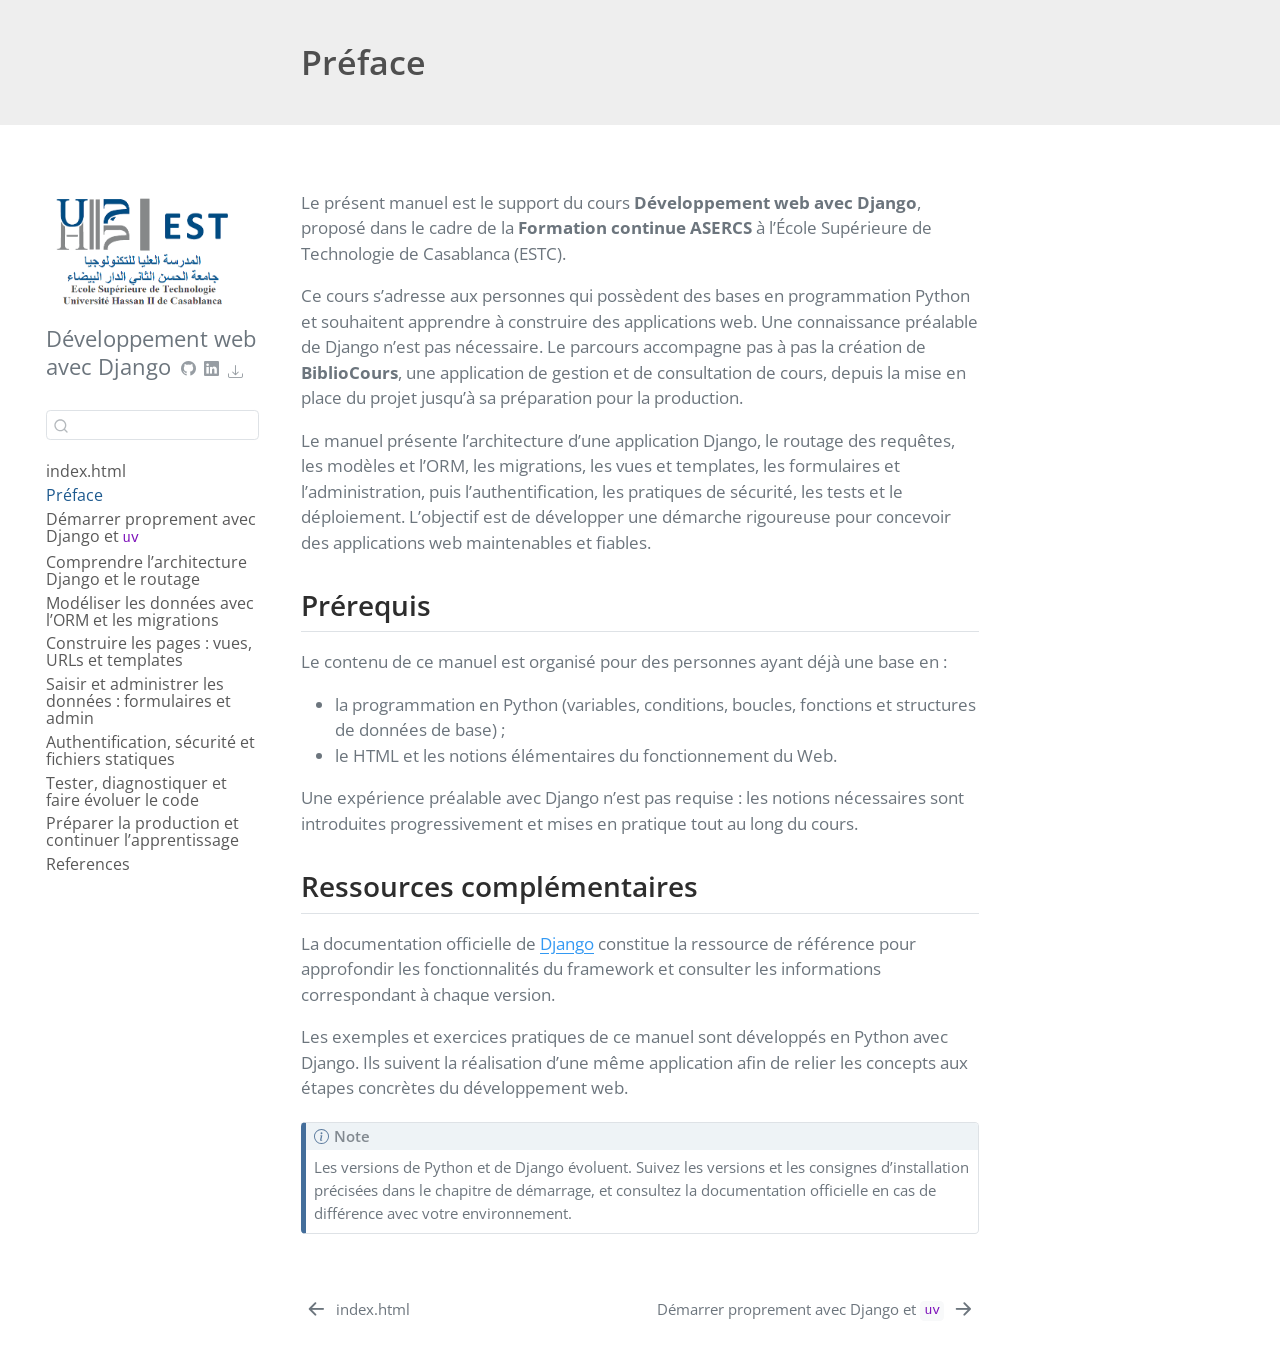
==== docs/preface.html @ f5d5e187 "adding pdf, epub, github/linkeden account" ====
<!DOCTYPE html>
<html xmlns="http://www.w3.org/1999/xhtml" lang="fr" xml:lang="fr"><head>

<meta charset="utf-8">
<meta name="generator" content="quarto-1.10.18">

<meta name="viewport" content="width=device-width, initial-scale=1.0, user-scalable=yes">


<title>Préface – Développement web avec Django</title>
<style>
/* Default styles provided by pandoc.
** See https://pandoc.org/MANUAL.html#variables-for-html for config info.
*/
span.smallcaps{font-variant: small-caps;}
div.columns{display: flex; gap: 1.5em;}
div.column{flex: auto;}
@media screen {
div.columns{gap: min(4vw, 1.5em);}
div.column{overflow-x: auto;}
}
div.hanging-indent{margin-left: 1.5em; text-indent: -1.5em;}
ul.task-list{list-style: none;}
ul.task-list li input[type="checkbox"] {
  width: 0.8em;
  margin: 0 0.8em 0.2em -1em; /* quarto-specific, see https://github.com/quarto-dev/quarto-cli/issues/4556 */ 
  vertical-align: middle;
}
</style>


<script src="site_libs/quarto-nav/quarto-nav.js"></script>
<script src="site_libs/quarto-nav/headroom.min.js"></script>
<script src="site_libs/clipboard/clipboard.min.js"></script>
<script src="site_libs/quarto-search/autocomplete.umd.js"></script>
<script src="site_libs/quarto-search/fuse.min.js"></script>
<script src="site_libs/quarto-search/quarto-search.js"></script>
<meta name="quarto:offset" content="./">
<link href="./chapitres/01-demarrer.html" rel="next">
<link href="./index.html" rel="prev">
<script src="site_libs/quarto-html/quarto.js" type="module"></script>
<script src="site_libs/quarto-html/tabsets/tabsets.js" type="module"></script>
<script src="site_libs/quarto-html/popper.min.js"></script>
<script src="site_libs/quarto-html/tippy.umd.min.js"></script>
<script src="site_libs/quarto-html/anchor.min.js"></script>
<link href="site_libs/quarto-html/tippy.css" rel="stylesheet">
<link href="site_libs/quarto-html/quarto-syntax-highlighting-64a204ab8560d761af7679ceaba22944.css" rel="stylesheet" id="quarto-text-highlighting-styles">
<script src="site_libs/bootstrap/bootstrap.min.js"></script>
<link href="site_libs/bootstrap/bootstrap-icons.css" rel="stylesheet">
<link href="site_libs/bootstrap/bootstrap-0d9d9a46e068c065468cb3eda7b4f719.min.css" rel="stylesheet" append-hash="true" id="quarto-bootstrap" data-mode="light">
<script id="quarto-search-options" type="application/json">{
  "location": "sidebar",
  "copy-button": false,
  "collapse-after": 3,
  "panel-placement": "start",
  "type": "textbox",
  "limit": 50,
  "keyboard-shortcut": [
    "f",
    "/",
    "s"
  ],
  "show-item-context": false,
  "language": {
    "search-no-results-text": "Pas de résultats",
    "search-matching-documents-text": "documents trouvés",
    "search-copy-link-title": "Copier le lien vers la recherche",
    "search-hide-matches-text": "Cacher les correspondances additionnelles",
    "search-more-match-text": "correspondance de plus dans ce document",
    "search-more-matches-text": "correspondances de plus dans ce document",
    "search-clear-button-title": "Effacer",
    "search-text-placeholder": "",
    "search-detached-cancel-button-title": "Annuler",
    "search-submit-button-title": "Envoyer",
    "search-label": "Recherche"
  }
}</script>
<style>html{ scroll-behavior: smooth; }</style>


<link rel="stylesheet" href="styles.css">
</head>

<body class="nav-sidebar floating quarto-light">

<div id="quarto-search-results"></div>
  <header id="quarto-header" class="headroom fixed-top quarto-banner">
  <nav class="quarto-secondary-nav">
    <div class="container-fluid d-flex">
      <button type="button" class="quarto-btn-toggle btn" data-bs-toggle="collapse" role="button" data-bs-target=".quarto-sidebar-collapse-item" aria-controls="quarto-sidebar" aria-expanded="false" aria-label="Basculer la barre latérale" onclick="if (window.quartoToggleHeadroom) { window.quartoToggleHeadroom(); }">
        <i class="bi bi-layout-text-sidebar-reverse"></i>
      </button>
        <nav class="quarto-page-breadcrumbs" aria-label="breadcrumb"><ol class="breadcrumb"><li class="breadcrumb-item"><a href="./preface.html"><span class="chapter-title">Préface</span></a></li></ol></nav>
        <a class="flex-grow-1" role="navigation" data-bs-toggle="collapse" data-bs-target=".quarto-sidebar-collapse-item" aria-controls="quarto-sidebar" aria-expanded="false" aria-label="Basculer la barre latérale" onclick="if (window.quartoToggleHeadroom) { window.quartoToggleHeadroom(); }">      
        </a>
      <button type="button" class="btn quarto-search-button" aria-label="Recherche" onclick="window.quartoOpenSearch();">
        <i class="bi bi-search"></i>
      </button>
    </div>
  </nav>
</header>
<!-- content -->
<header id="title-block-header" class="quarto-title-block default page-columns page-full">
  <div class="quarto-title-banner page-columns page-full">
    <div class="quarto-title column-body">
      <h1 class="title"><span class="chapter-title">Préface</span></h1>
                      </div>
  </div>
    
  
  <div class="quarto-title-meta">

      
    
      
    </div>
    
  
  </header><div id="quarto-content" class="quarto-container page-columns page-rows-contents page-layout-article">
<!-- sidebar -->
  <nav id="quarto-sidebar" class="sidebar collapse collapse-horizontal quarto-sidebar-collapse-item sidebar-navigation floating overflow-auto">
    <div class="pt-lg-2 mt-2 text-left sidebar-header sidebar-header-stacked">
      <a href="./index.html" class="sidebar-logo-link">
      <img src="./images/logo_estc.png" alt="" class="sidebar-logo light-content py-0 d-lg-inline d-none">
      <img src="./images/logo_estc.png" alt="" class="sidebar-logo dark-content py-0 d-lg-inline d-none">
      </a>
    <div class="sidebar-title mb-0 py-0">
      <a href="./">Développement web avec Django</a> 
        <div class="sidebar-tools-main tools-wide">
    <a href="https://github.com/iaousse/" title="" class="quarto-navigation-tool px-1" aria-label="GitHub" target="_blank"><i class="bi bi-github"></i></a>
    <a href="https://www.linkedin.com/in/mbarekiaousse" title="" class="quarto-navigation-tool px-1" aria-label="LinkedIn" target="_blank"><i class="bi bi-linkedin"></i></a>
    <div class="dropdown">
      <a href="" title="Download" id="quarto-navigation-tool-dropdown-0" class="quarto-navigation-tool dropdown-toggle px-1" data-bs-toggle="dropdown" aria-expanded="false" role="link" aria-label="Download"><i class="bi bi-download"></i></a>
      <ul class="dropdown-menu" aria-labelledby="quarto-navigation-tool-dropdown-0">
          <li>
            <a class="dropdown-item sidebar-tools-main-item" href="./Développement-web-avec-Django.pdf">
              <i class="bi bi-file-pdf pe-1"></i>
            Download PDF
            </a>
          </li>
          <li>
            <a class="dropdown-item sidebar-tools-main-item" href="./Développement-web-avec-Django.epub">
              <i class="bi bi-journal pe-1"></i>
            Download ePub
            </a>
          </li>
      </ul>
    </div>
</div>
    </div>
      </div>
        <div class="mt-2 flex-shrink-0 align-items-center">
        <div class="sidebar-search">
        <div id="quarto-search" class="" title="Recherche"></div>
        </div>
        </div>
    <div class="sidebar-menu-container"> 
    <ul class="list-unstyled mt-1">
        <li class="sidebar-item">
  <div class="sidebar-item-container"> 
  <a href="./index.html" class="sidebar-item-text sidebar-link"><span class="chapter-title">index.html</span></a>
  </div>
</li>
        <li class="sidebar-item">
  <div class="sidebar-item-container"> 
  <a href="./preface.html" class="sidebar-item-text sidebar-link active"><span class="chapter-title">Préface</span></a>
  </div>
</li>
        <li class="sidebar-item">
  <div class="sidebar-item-container"> 
  <a href="./chapitres/01-demarrer.html" class="sidebar-item-text sidebar-link"><span class="chapter-title">Démarrer proprement avec Django et <code>uv</code></span></a>
  </div>
</li>
        <li class="sidebar-item">
  <div class="sidebar-item-container"> 
  <a href="./chapitres/02-archetecture-routage.html" class="sidebar-item-text sidebar-link"><span class="chapter-title">Comprendre l’architecture Django et le routage</span></a>
  </div>
</li>
        <li class="sidebar-item">
  <div class="sidebar-item-container"> 
  <a href="./chapitres/03-modeles-orm-migrations.html" class="sidebar-item-text sidebar-link"><span class="chapter-title">Modéliser les données avec l’ORM et les migrations</span></a>
  </div>
</li>
        <li class="sidebar-item">
  <div class="sidebar-item-container"> 
  <a href="./chapitres/04-vues-urls-templates.html" class="sidebar-item-text sidebar-link"><span class="chapter-title">Construire les pages : vues, URLs et templates</span></a>
  </div>
</li>
        <li class="sidebar-item">
  <div class="sidebar-item-container"> 
  <a href="./chapitres/05-formulaires-admin.html" class="sidebar-item-text sidebar-link"><span class="chapter-title">Saisir et administrer les données : formulaires et admin</span></a>
  </div>
</li>
        <li class="sidebar-item">
  <div class="sidebar-item-container"> 
  <a href="./chapitres/06-authentification-securites-fichiers.html" class="sidebar-item-text sidebar-link"><span class="chapter-title">Authentification, sécurité et fichiers statiques</span></a>
  </div>
</li>
        <li class="sidebar-item">
  <div class="sidebar-item-container"> 
  <a href="./chapitres/07-tests-debug-qualite.html" class="sidebar-item-text sidebar-link"><span class="chapter-title">Tester, diagnostiquer et faire évoluer le code</span></a>
  </div>
</li>
        <li class="sidebar-item">
  <div class="sidebar-item-container"> 
  <a href="./chapitres/08-production.html" class="sidebar-item-text sidebar-link"><span class="chapter-title">Préparer la production et continuer l’apprentissage</span></a>
  </div>
</li>
        <li class="sidebar-item">
  <div class="sidebar-item-container"> 
  <a href="./references.html" class="sidebar-item-text sidebar-link">
 <span class="menu-text">References</span></a>
  </div>
</li>
    </ul>
    </div>
</nav>
<div id="quarto-sidebar-glass" class="quarto-sidebar-collapse-item" data-bs-toggle="collapse" data-bs-target=".quarto-sidebar-collapse-item"></div>
<!-- margin-sidebar -->
    <div id="quarto-margin-sidebar" class="sidebar margin-sidebar zindex-bottom">
        
    </div>
<!-- main -->
<main class="content quarto-banner-title-block" id="quarto-document-content">





<p>Le présent manuel est le support du cours <strong>Développement web avec Django</strong>, proposé dans le cadre de la <strong>Formation continue ASERCS</strong> à l’École Supérieure de Technologie de Casablanca (ESTC).</p>
<p>Ce cours s’adresse aux personnes qui possèdent des bases en programmation Python et souhaitent apprendre à construire des applications web. Une connaissance préalable de Django n’est pas nécessaire. Le parcours accompagne pas à pas la création de <strong>BiblioCours</strong>, une application de gestion et de consultation de cours, depuis la mise en place du projet jusqu’à sa préparation pour la production.</p>
<p>Le manuel présente l’architecture d’une application Django, le routage des requêtes, les modèles et l’ORM, les migrations, les vues et templates, les formulaires et l’administration, puis l’authentification, les pratiques de sécurité, les tests et le déploiement. L’objectif est de développer une démarche rigoureuse pour concevoir des applications web maintenables et fiables.</p>
<h2 class="anchored">Prérequis</h2>
<p>Le contenu de ce manuel est organisé pour des personnes ayant déjà une base en :</p>
<ul>
<li>la programmation en Python (variables, conditions, boucles, fonctions et structures de données de base) ;</li>
<li>le HTML et les notions élémentaires du fonctionnement du Web.</li>
</ul>
<p>Une expérience préalable avec Django n’est pas requise : les notions nécessaires sont introduites progressivement et mises en pratique tout au long du cours.</p>
<h2 class="anchored">Ressources complémentaires</h2>
<p>La documentation officielle de <a href="https://docs.djangoproject.com/">Django</a> constitue la ressource de référence pour approfondir les fonctionnalités du framework et consulter les informations correspondant à chaque version.</p>
<p>Les exemples et exercices pratiques de ce manuel sont développés en Python avec Django. Ils suivent la réalisation d’une même application afin de relier les concepts aux étapes concrètes du développement web.</p>
<div class="callout callout-style-default callout-note callout-titled">
<div class="callout-header d-flex align-content-center">
<div class="callout-icon-container">
<i class="callout-icon"></i>
</div>
<div class="callout-title-container flex-fill">
Note
</div>
</div>
<div class="callout-body-container callout-body">
<p>Les versions de Python et de Django évoluent. Suivez les versions et les consignes d’installation précisées dans le chapitre de démarrage, et consultez la documentation officielle en cas de différence avec votre environnement.</p>
</div>
</div>



</main> <!-- /main -->
<script id="quarto-html-after-body" type="application/javascript">
  window.document.addEventListener("DOMContentLoaded", function (event) {
    const icon = "";
    const anchorJS = new window.AnchorJS();
    anchorJS.options = {
      placement: 'right',
      icon: icon
    };
    anchorJS.add('.anchored');
    const isCodeAnnotation = (el) => {
      for (const clz of el.classList) {
        if (clz.startsWith('code-annotation-')) {                     
          return true;
        }
      }
      return false;
    }
    const onCopySuccess = function(e) {
      // button target
      const button = e.trigger;
      // don't keep focus
      button.blur();
      // flash "checked"
      button.classList.add('code-copy-button-checked');
      var currentTitle = button.getAttribute("title");
      button.setAttribute("title", "Copié");
      let tooltip;
      if (window.bootstrap) {
        button.setAttribute("data-bs-toggle", "tooltip");
        button.setAttribute("data-bs-placement", "left");
        button.setAttribute("data-bs-title", "Copié");
        tooltip = new bootstrap.Tooltip(button, 
          { trigger: "manual", 
            customClass: "code-copy-button-tooltip",
            offset: [0, -8]});
        tooltip.show();    
      }
      setTimeout(function() {
        if (tooltip) {
          tooltip.hide();
          button.removeAttribute("data-bs-title");
          button.removeAttribute("data-bs-toggle");
          button.removeAttribute("data-bs-placement");
        }
        button.setAttribute("title", currentTitle);
        button.classList.remove('code-copy-button-checked');
      }, 1000);
      // clear code selection
      e.clearSelection();
    }
    const getTextToCopy = function(trigger) {
      const outerScaffold = trigger.parentElement.cloneNode(true);
      const codeEl = outerScaffold.querySelector('code');
      for (const childEl of codeEl.children) {
        if (isCodeAnnotation(childEl)) {
          childEl.remove();
        }
      }
      return codeEl.innerText;
    }
    const clipboard = new window.ClipboardJS('.code-copy-button:not([data-in-quarto-modal])', {
      text: getTextToCopy
    });
    clipboard.on('success', onCopySuccess);
    if (window.document.getElementById('quarto-embedded-source-code-modal')) {
      const clipboardModal = new window.ClipboardJS('.code-copy-button[data-in-quarto-modal]', {
        text: getTextToCopy,
        container: window.document.getElementById('quarto-embedded-source-code-modal')
      });
      clipboardModal.on('success', onCopySuccess);
    }
      var localhostRegex = new RegExp(/^(?:http|https):\/\/localhost\:?[0-9]*\//);
      var mailtoRegex = new RegExp(/^mailto:/);
        var filterRegex = new RegExp('/' + window.location.host + '/');
      var isInternal = (href) => {
          return filterRegex.test(href) || localhostRegex.test(href) || mailtoRegex.test(href);
      }
      // Inspect non-navigation links and adorn them if external
     var links = window.document.querySelectorAll('a[href]:not(.nav-link):not(.navbar-brand):not(.toc-action):not(.sidebar-link):not(.sidebar-item-toggle):not(.pagination-link):not(.no-external):not([aria-hidden]):not(.dropdown-item):not(.quarto-navigation-tool):not(.about-link)');
      for (var i=0; i<links.length; i++) {
        const link = links[i];
        if (!isInternal(link.href)) {
          // undo the damage that might have been done by quarto-nav.js in the case of
          // links that we want to consider external
          if (link.dataset.originalHref !== undefined) {
            link.href = link.dataset.originalHref;
          }
        }
      }
    function tippyHover(el, contentFn, onTriggerFn, onUntriggerFn) {
      const config = {
        allowHTML: true,
        maxWidth: 500,
        delay: 100,
        arrow: false,
        appendTo: function(el) {
            return el.parentElement;
        },
        interactive: true,
        interactiveBorder: 10,
        theme: 'quarto',
        placement: 'bottom-start',
      };
      if (contentFn) {
        config.content = contentFn;
      }
      if (onTriggerFn) {
        config.onTrigger = onTriggerFn;
      }
      if (onUntriggerFn) {
        config.onUntrigger = onUntriggerFn;
      }
      window.tippy(el, config); 
    }
    const noterefs = window.document.querySelectorAll('a[role="doc-noteref"]');
    for (var i=0; i<noterefs.length; i++) {
      const ref = noterefs[i];
      tippyHover(ref, function() {
        // use id or data attribute instead here
        let href = ref.getAttribute('data-footnote-href') || ref.getAttribute('href');
        try { href = new URL(href).hash; } catch {}
        const id = href.replace(/^#\/?/, "");
        const note = window.document.getElementById(id);
        if (note) {
          return note.innerHTML;
        } else {
          return "";
        }
      });
    }
    const xrefs = window.document.querySelectorAll('a.quarto-xref');
    const processXRef = (id, note) => {
      // Strip column container classes
      const stripColumnClz = (el) => {
        el.classList.remove("page-full", "page-columns");
        if (el.children) {
          for (const child of el.children) {
            stripColumnClz(child);
          }
        }
      }
      stripColumnClz(note)
      if (id === null || id.startsWith('sec-')) {
        // Special case sections, only their first couple elements
        const container = document.createElement("div");
        if (note.children && note.children.length > 2) {
          container.appendChild(note.children[0].cloneNode(true));
          for (let i = 1; i < note.children.length; i++) {
            const child = note.children[i];
            if (child.tagName === "P" && child.innerText === "") {
              continue;
            } else {
              container.appendChild(child.cloneNode(true));
              break;
            }
          }
          if (window.Quarto?.typesetMath) {
            window.Quarto.typesetMath(container);
          }
          return container.innerHTML
        } else {
          if (window.Quarto?.typesetMath) {
            window.Quarto.typesetMath(note);
          }
          return note.innerHTML;
        }
      } else {
        // Remove any anchor links if they are present
        const anchorLink = note.querySelector('a.anchorjs-link');
        if (anchorLink) {
          anchorLink.remove();
        }
        if (window.Quarto?.typesetMath) {
          window.Quarto.typesetMath(note);
        }
        if (note.classList.contains("callout")) {
          return note.outerHTML;
        } else {
          return note.innerHTML;
        }
      }
    }
    for (var i=0; i<xrefs.length; i++) {
      const xref = xrefs[i];
      tippyHover(xref, undefined, function(instance) {
        instance.disable();
        let url = xref.getAttribute('href');
        let hash = undefined; 
        if (url.startsWith('#')) {
          hash = url;
        } else {
          try { hash = new URL(url).hash; } catch {}
        }
        if (hash) {
          const id = hash.replace(/^#\/?/, "");
          const note = window.document.getElementById(id);
          if (note !== null) {
            try {
              const html = processXRef(id, note.cloneNode(true));
              instance.setContent(html);
            } finally {
              instance.enable();
              instance.show();
            }
          } else {
            // See if we can fetch this
            fetch(url.split('#')[0])
            .then(res => res.text())
            .then(html => {
              const parser = new DOMParser();
              const htmlDoc = parser.parseFromString(html, "text/html");
              const note = htmlDoc.getElementById(id);
              if (note !== null) {
                const html = processXRef(id, note);
                instance.setContent(html);
              } 
            }).finally(() => {
              instance.enable();
              instance.show();
            });
          }
        } else {
          // See if we can fetch a full url (with no hash to target)
          // This is a special case and we should probably do some content thinning / targeting
          fetch(url)
          .then(res => res.text())
          .then(html => {
            const parser = new DOMParser();
            const htmlDoc = parser.parseFromString(html, "text/html");
            const note = htmlDoc.querySelector('main.content');
            if (note !== null) {
              // This should only happen for chapter cross references
              // (since there is no id in the URL)
              // remove the first header
              if (note.children.length > 0 && note.children[0].tagName === "HEADER") {
                note.children[0].remove();
              }
              const html = processXRef(null, note);
              instance.setContent(html);
            } 
          }).finally(() => {
            instance.enable();
            instance.show();
          });
        }
      }, function(instance) {
      });
    }
        let selectedAnnoteEl;
        const selectorForAnnotation = ( cell, annotation) => {
          let cellAttr = 'data-code-cell="' + cell + '"';
          let lineAttr = 'data-code-annotation="' +  annotation + '"';
          const selector = 'span[' + cellAttr + '][' + lineAttr + ']';
          return selector;
        }
        const selectCodeLines = (annoteEl) => {
          const doc = window.document;
          const targetCell = annoteEl.getAttribute("data-target-cell");
          const targetAnnotation = annoteEl.getAttribute("data-target-annotation");
          const annoteSpan = window.document.querySelector(selectorForAnnotation(targetCell, targetAnnotation));
          const lines = annoteSpan.getAttribute("data-code-lines").split(",");
          const lineIds = lines.map((line) => {
            return targetCell + "-" + line;
          })
          let top = null;
          let height = null;
          let parent = null;
          if (lineIds.length > 0) {
              //compute the position of the single el (top and bottom and make a div)
              const el = window.document.getElementById(lineIds[0]);
              top = el.offsetTop;
              height = el.offsetHeight;
              parent = el.parentElement.parentElement;
            if (lineIds.length > 1) {
              const lastEl = window.document.getElementById(lineIds[lineIds.length - 1]);
              const bottom = lastEl.offsetTop + lastEl.offsetHeight;
              height = bottom - top;
            }
            if (top !== null && height !== null && parent !== null) {
              // cook up a div (if necessary) and position it 
              let div = window.document.getElementById("code-annotation-line-highlight");
              if (div === null) {
                div = window.document.createElement("div");
                div.setAttribute("id", "code-annotation-line-highlight");
                div.style.position = 'absolute';
                parent.appendChild(div);
              }
              div.style.top = top - 2 + "px";
              div.style.height = height + 4 + "px";
              div.style.left = 0;
              let gutterDiv = window.document.getElementById("code-annotation-line-highlight-gutter");
              if (gutterDiv === null) {
                gutterDiv = window.document.createElement("div");
                gutterDiv.setAttribute("id", "code-annotation-line-highlight-gutter");
                gutterDiv.style.position = 'absolute';
                const codeCell = window.document.getElementById(targetCell);
                const gutter = codeCell.querySelector('.code-annotation-gutter');
                gutter.appendChild(gutterDiv);
              }
              gutterDiv.style.top = top - 2 + "px";
              gutterDiv.style.height = height + 4 + "px";
            }
            selectedAnnoteEl = annoteEl;
          }
        };
        const unselectCodeLines = () => {
          const elementsIds = ["code-annotation-line-highlight", "code-annotation-line-highlight-gutter"];
          elementsIds.forEach((elId) => {
            const div = window.document.getElementById(elId);
            if (div) {
              div.remove();
            }
          });
          selectedAnnoteEl = undefined;
        };
          // Handle positioning of the toggle
      window.addEventListener(
        "resize",
        throttle(() => {
          elRect = undefined;
          if (selectedAnnoteEl) {
            selectCodeLines(selectedAnnoteEl);
          }
        }, 10)
      );
      function throttle(fn, ms) {
      let throttle = false;
      let timer;
        return (...args) => {
          if(!throttle) { // first call gets through
              fn.apply(this, args);
              throttle = true;
          } else { // all the others get throttled
              if(timer) clearTimeout(timer); // cancel #2
              timer = setTimeout(() => {
                fn.apply(this, args);
                timer = throttle = false;
              }, ms);
          }
        };
      }
        // Attach click handler to the DT
        const annoteDls = window.document.querySelectorAll('dt[data-target-cell]');
        for (const annoteDlNode of annoteDls) {
          annoteDlNode.addEventListener('click', (event) => {
            const clickedEl = event.target;
            if (clickedEl !== selectedAnnoteEl) {
              unselectCodeLines();
              const activeEl = window.document.querySelector('dt[data-target-cell].code-annotation-active');
              if (activeEl) {
                activeEl.classList.remove('code-annotation-active');
              }
              selectCodeLines(clickedEl);
              clickedEl.classList.add('code-annotation-active');
            } else {
              // Unselect the line
              unselectCodeLines();
              clickedEl.classList.remove('code-annotation-active');
            }
          });
        }
    const findCites = (el) => {
      const parentEl = el.parentElement;
      if (parentEl) {
        const cites = parentEl.dataset.cites;
        if (cites) {
          return {
            el,
            cites: cites.split(' ')
          };
        } else {
          return findCites(el.parentElement)
        }
      } else {
        return undefined;
      }
    };
    var bibliorefs = window.document.querySelectorAll('a[role="doc-biblioref"]');
    for (var i=0; i<bibliorefs.length; i++) {
      const ref = bibliorefs[i];
      const citeInfo = findCites(ref);
      if (citeInfo) {
        tippyHover(citeInfo.el, function() {
          var popup = window.document.createElement('div');
          citeInfo.cites.forEach(function(cite) {
            var citeDiv = window.document.createElement('div');
            citeDiv.classList.add('hanging-indent');
            citeDiv.classList.add('csl-entry');
            var biblioDiv = window.document.getElementById('ref-' + cite);
            if (biblioDiv) {
              citeDiv.innerHTML = biblioDiv.innerHTML;
            }
            popup.appendChild(citeDiv);
          });
          return popup.innerHTML;
        });
      }
    }
  });
  </script>
<nav class="page-navigation">
  <div class="nav-page nav-page-previous">
      <a href="./index.html" class="pagination-link" aria-label="index.html">
        <i class="bi bi-arrow-left-short"></i> <span class="nav-page-text"><span class="chapter-title">index.html</span></span>
      </a>          
  </div>
  <div class="nav-page nav-page-next">
      <a href="./chapitres/01-demarrer.html" class="pagination-link" aria-label="Démarrer proprement avec Django et `uv`">
        <span class="nav-page-text"><span class="chapter-title">Démarrer proprement avec Django et <code>uv</code></span></span> <i class="bi bi-arrow-right-short"></i>
      </a>
  </div>
</nav>
</div> <!-- /content -->




<script src="site_libs/quarto-html/zenscroll-min.js"></script>
</body></html>
---- docs/site_libs/quarto-html/tippy.css ----
.tippy-box[data-animation=fade][data-state=hidden]{opacity:0}[data-tippy-root]{max-width:calc(100vw - 10px)}.tippy-box{position:relative;background-color:#333;color:#fff;border-radius:4px;font-size:14px;line-height:1.4;white-space:normal;outline:0;transition-property:transform,visibility,opacity}.tippy-box[data-placement^=top]>.tippy-arrow{bottom:0}.tippy-box[data-placement^=top]>.tippy-arrow:before{bottom:-7px;left:0;border-width:8px 8px 0;border-top-color:initial;transform-origin:center top}.tippy-box[data-placement^=bottom]>.tippy-arrow{top:0}.tippy-box[data-placement^=bottom]>.tippy-arrow:before{top:-7px;left:0;border-width:0 8px 8px;border-bottom-color:initial;transform-origin:center bottom}.tippy-box[data-placement^=left]>.tippy-arrow{right:0}.tippy-box[data-placement^=left]>.tippy-arrow:before{border-width:8px 0 8px 8px;border-left-color:initial;right:-7px;transform-origin:center left}.tippy-box[data-placement^=right]>.tippy-arrow{left:0}.tippy-box[data-placement^=right]>.tippy-arrow:before{left:-7px;border-width:8px 8px 8px 0;border-right-color:initial;transform-origin:center right}.tippy-box[data-inertia][data-state=visible]{transition-timing-function:cubic-bezier(.54,1.5,.38,1.11)}.tippy-arrow{width:16px;height:16px;color:#333}.tippy-arrow:before{content:"";position:absolute;border-color:transparent;border-style:solid}.tippy-content{position:relative;padding:5px 9px;z-index:1}
---- docs/site_libs/quarto-html/quarto-syntax-highlighting-64a204ab8560d761af7679ceaba22944.css ----
/* quarto syntax highlight colors */
:root {
  --quarto-hl-ot-color: #003B4F;
  --quarto-hl-at-color: #657422;
  --quarto-hl-ss-color: #20794D;
  --quarto-hl-an-color: #5E5E5E;
  --quarto-hl-fu-color: #4758AB;
  --quarto-hl-st-color: #20794D;
  --quarto-hl-cf-color: #003B4F;
  --quarto-hl-op-color: #5E5E5E;
  --quarto-hl-er-color: #AD0000;
  --quarto-hl-bn-color: #AD0000;
  --quarto-hl-al-color: #AD0000;
  --quarto-hl-va-color: #111111;
  --quarto-hl-bu-color: inherit;
  --quarto-hl-ex-color: inherit;
  --quarto-hl-pp-color: #AD0000;
  --quarto-hl-in-color: #5E5E5E;
  --quarto-hl-vs-color: #20794D;
  --quarto-hl-wa-color: #5E5E5E;
  --quarto-hl-do-color: #5E5E5E;
  --quarto-hl-im-color: #00769E;
  --quarto-hl-ch-color: #20794D;
  --quarto-hl-dt-color: #AD0000;
  --quarto-hl-fl-color: #AD0000;
  --quarto-hl-co-color: #5E5E5E;
  --quarto-hl-cv-color: #5E5E5E;
  --quarto-hl-cn-color: #8f5902;
  --quarto-hl-sc-color: #5E5E5E;
  --quarto-hl-dv-color: #AD0000;
  --quarto-hl-kw-color: #003B4F;
}

/* other quarto variables */
:root {
  --quarto-font-monospace: SFMono-Regular, Menlo, Monaco, Consolas, "Liberation Mono", "Courier New", monospace;
}

/* syntax highlight based on Pandoc's rules */
pre > code.sourceCode > span {
  color: #003B4F;
}

code.sourceCode > span {
  color: #003B4F;
}

div.sourceCode,
div.sourceCode pre.sourceCode {
  color: #003B4F;
}

/* Normal */
code span {
  color: #003B4F;
}

/* Alert */
code span.al {
  color: #AD0000;
  font-style: inherit;
}

/* Annotation */
code span.an {
  color: #5E5E5E;
  font-style: inherit;
}

/* Attribute */
code span.at {
  color: #657422;
  font-style: inherit;
}

/* BaseN */
code span.bn {
  color: #AD0000;
  font-style: inherit;
}

/* BuiltIn */
code span.bu {
  font-style: inherit;
}

/* ControlFlow */
code span.cf {
  color: #003B4F;
  font-weight: bold;
  font-style: inherit;
}

/* Char */
code span.ch {
  color: #20794D;
  font-style: inherit;
}

/* Constant */
code span.cn {
  color: #8f5902;
  font-style: inherit;
}

/* Comment */
code span.co {
  color: #5E5E5E;
  font-style: inherit;
}

/* CommentVar */
code span.cv {
  color: #5E5E5E;
  font-style: italic;
}

/* Documentation */
code span.do {
  color: #5E5E5E;
  font-style: italic;
}

/* DataType */
code span.dt {
  color: #AD0000;
  font-style: inherit;
}

/* DecVal */
code span.dv {
  color: #AD0000;
  font-style: inherit;
}

/* Error */
code span.er {
  color: #AD0000;
  font-style: inherit;
}

/* Extension */
code span.ex {
  font-style: inherit;
}

/* Float */
code span.fl {
  color: #AD0000;
  font-style: inherit;
}

/* Function */
code span.fu {
  color: #4758AB;
  font-style: inherit;
}

/* Import */
code span.im {
  color: #00769E;
  font-style: inherit;
}

/* Information */
code span.in {
  color: #5E5E5E;
  font-style: inherit;
}

/* Keyword */
code span.kw {
  color: #003B4F;
  font-weight: bold;
  font-style: inherit;
}

/* Operator */
code span.op {
  color: #5E5E5E;
  font-style: inherit;
}

/* Other */
code span.ot {
  color: #003B4F;
  font-style: inherit;
}

/* Preprocessor */
code span.pp {
  color: #AD0000;
  font-style: inherit;
}

/* SpecialChar */
code span.sc {
  color: #5E5E5E;
  font-style: inherit;
}

/* SpecialString */
code span.ss {
  color: #20794D;
  font-style: inherit;
}

/* String */
code span.st {
  color: #20794D;
  font-style: inherit;
}

/* Variable */
code span.va {
  color: #111111;
  font-style: inherit;
}

/* VerbatimString */
code span.vs {
  color: #20794D;
  font-style: inherit;
}

/* Warning */
code span.wa {
  color: #5E5E5E;
  font-style: italic;
}

.prevent-inlining {
  content: "</";
}

/*# sourceMappingURL=9d8d5bb603a83b8298b89080a598c93b.css.map */
---- docs/styles.css ----
.django-cover {
  align-items: center;
  display: flex;
  flex-direction: column;
  justify-content: center;
  min-height: 72vh;
  page-break-after: always;
  text-align: center;
}

body:has(.django-cover) #title-block-header {
  display: none;
}

.django-cover-logo {
  margin: 0 auto 2rem;
  max-height: 12rem;
  max-width: min(60vw, 24rem);
  object-fit: contain;
}

.django-cover h2,
.django-cover-qr-page h1 {
  border: 0;
  color: #17324d;
  font-size: clamp(2rem, 5vw, 3.25rem);
  margin: 0 0 0.5rem;
}

.django-cover-type {
  color: #164e82;
  display: none;
  font-size: 1.4rem;
  font-weight: 700;
  margin: 0 0 0.75rem;
}

.django-cover-subtitle {
  font-size: 1.5rem;
  margin-bottom: 0.75rem;
}

.django-cover-author {
  font-size: 1.35rem;
  margin-bottom: 0.75rem;
}

.django-cover-institution,
.django-cover-year {
  color: #425466;
  font-size: 1.05rem;
}

.django-cover-year {
  margin-top: 0.75rem;
}

.django-cover-qr-page {
  align-items: center;
  display: flex;
  flex-direction: column;
  justify-content: center;
  min-height: 90vh;
  page-break-before: always;
  text-align: center;
}

.django-cover-qr-page img {
  height: auto;
  max-width: min(75vw, 28rem);
  width: 100%;
}

.django-cover-qr-page p {
  margin-top: 0.75rem;
}

.django-cover-qr-page-html {
  display: none !important;
}
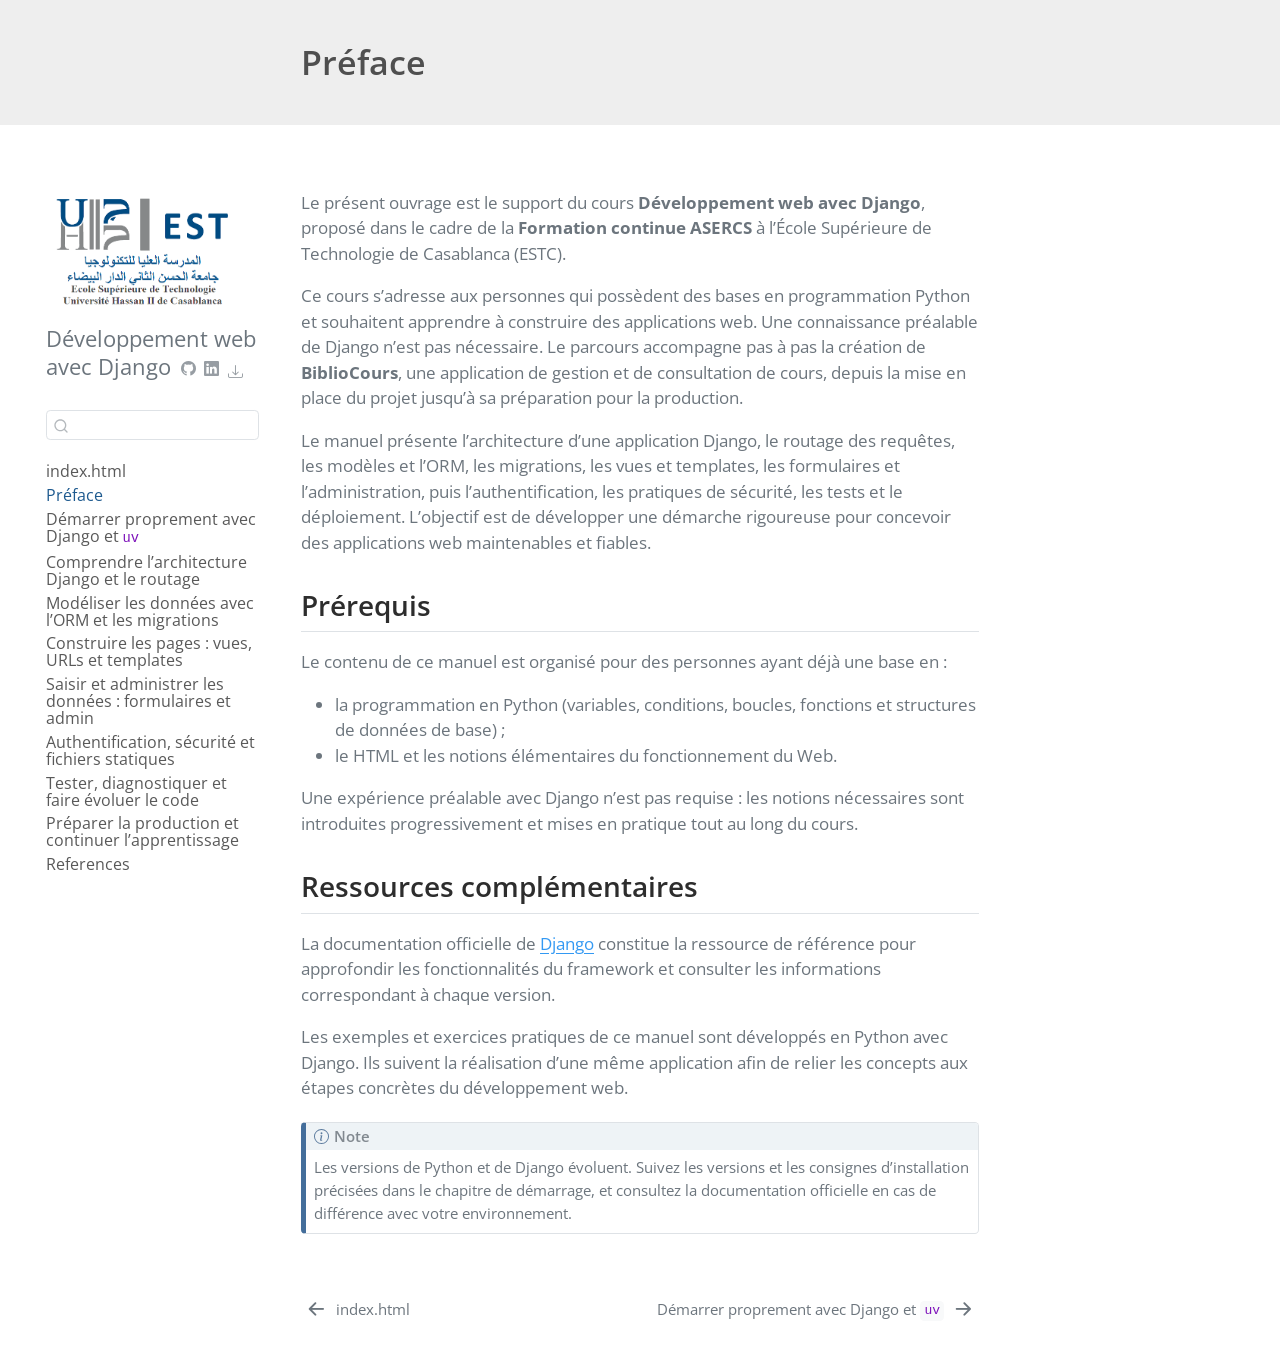
==== commit 9b59b7d2: "commit after getting the tru link in the qrcode, after forgetting to render the quarto" ====
--- a/docs/preface.html
+++ b/docs/preface.html
@@ -227,7 +227,7 @@
 
 
 
-<p>Le présent manuel est le support du cours <strong>Développement web avec Django</strong>, proposé dans le cadre de la <strong>Formation continue ASERCS</strong> à l’École Supérieure de Technologie de Casablanca (ESTC).</p>
+<p>Le présent ouvrage est le support du cours <strong>Développement web avec Django</strong>, proposé dans le cadre de la <strong>Formation continue ASERCS</strong> à l’École Supérieure de Technologie de Casablanca (ESTC).</p>
 <p>Ce cours s’adresse aux personnes qui possèdent des bases en programmation Python et souhaitent apprendre à construire des applications web. Une connaissance préalable de Django n’est pas nécessaire. Le parcours accompagne pas à pas la création de <strong>BiblioCours</strong>, une application de gestion et de consultation de cours, depuis la mise en place du projet jusqu’à sa préparation pour la production.</p>
 <p>Le manuel présente l’architecture d’une application Django, le routage des requêtes, les modèles et l’ORM, les migrations, les vues et templates, les formulaires et l’administration, puis l’authentification, les pratiques de sécurité, les tests et le déploiement. L’objectif est de développer une démarche rigoureuse pour concevoir des applications web maintenables et fiables.</p>
 <h2 class="anchored">Prérequis</h2>
--- a/docs/styles.css
+++ b/docs/styles.css
@@ -74,7 +74,3 @@
 .django-cover-qr-page p {
   margin-top: 0.75rem;
 }
-
-.django-cover-qr-page-html {
-  display: none !important;
-}
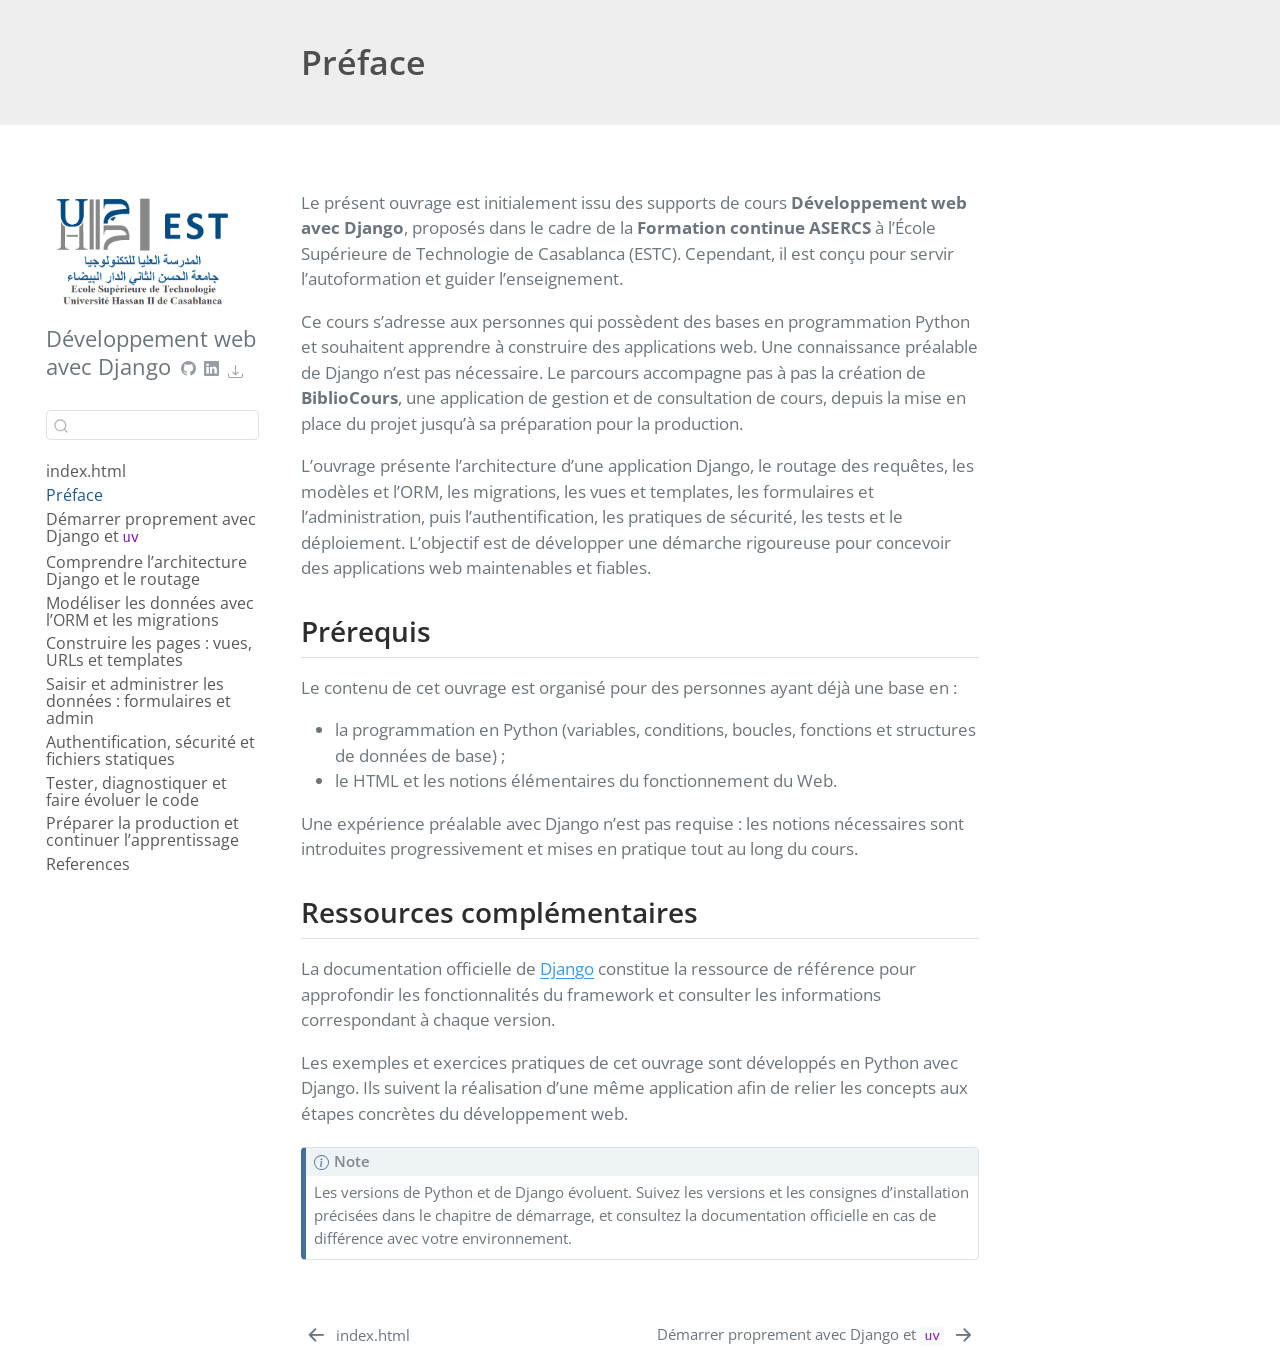
==== commit 4686729c: "mimic the structre of analyse-gi1 in pdf and epub versions" ====
--- a/docs/preface.html
+++ b/docs/preface.html
@@ -90,7 +90,7 @@
       <button type="button" class="quarto-btn-toggle btn" data-bs-toggle="collapse" role="button" data-bs-target=".quarto-sidebar-collapse-item" aria-controls="quarto-sidebar" aria-expanded="false" aria-label="Basculer la barre latérale" onclick="if (window.quartoToggleHeadroom) { window.quartoToggleHeadroom(); }">
         <i class="bi bi-layout-text-sidebar-reverse"></i>
       </button>
-        <nav class="quarto-page-breadcrumbs" aria-label="breadcrumb"><ol class="breadcrumb"><li class="breadcrumb-item"><a href="./preface.html"><span class="chapter-title">Préface</span></a></li></ol></nav>
+        <nav class="quarto-page-breadcrumbs" aria-label="breadcrumb"><ol class="breadcrumb"><li class="breadcrumb-item"><a href="./preface.html">Préface</a></li></ol></nav>
         <a class="flex-grow-1" role="navigation" data-bs-toggle="collapse" data-bs-target=".quarto-sidebar-collapse-item" aria-controls="quarto-sidebar" aria-expanded="false" aria-label="Basculer la barre latérale" onclick="if (window.quartoToggleHeadroom) { window.quartoToggleHeadroom(); }">      
         </a>
       <button type="button" class="btn quarto-search-button" aria-label="Recherche" onclick="window.quartoOpenSearch();">
@@ -103,7 +103,7 @@
 <header id="title-block-header" class="quarto-title-block default page-columns page-full">
   <div class="quarto-title-banner page-columns page-full">
     <div class="quarto-title column-body">
-      <h1 class="title"><span class="chapter-title">Préface</span></h1>
+      <h1 class="title">Préface</h1>
                       </div>
   </div>
     
@@ -158,12 +158,14 @@
     <ul class="list-unstyled mt-1">
         <li class="sidebar-item">
   <div class="sidebar-item-container"> 
-  <a href="./index.html" class="sidebar-item-text sidebar-link"><span class="chapter-title">index.html</span></a>
-  </div>
-</li>
-        <li class="sidebar-item">
-  <div class="sidebar-item-container"> 
-  <a href="./preface.html" class="sidebar-item-text sidebar-link active"><span class="chapter-title">Préface</span></a>
+  <a href="./index.html" class="sidebar-item-text sidebar-link">
+ <span class="menu-text">index.html</span></a>
+  </div>
+</li>
+        <li class="sidebar-item">
+  <div class="sidebar-item-container"> 
+  <a href="./preface.html" class="sidebar-item-text sidebar-link active">
+ <span class="menu-text">Préface</span></a>
   </div>
 </li>
         <li class="sidebar-item">
@@ -227,11 +229,11 @@
 
 
 
-<p>Le présent ouvrage est le support du cours <strong>Développement web avec Django</strong>, proposé dans le cadre de la <strong>Formation continue ASERCS</strong> à l’École Supérieure de Technologie de Casablanca (ESTC).</p>
+<p>Le présent ouvrage est initialement issu des supports de cours <strong>Développement web avec Django</strong>, proposés dans le cadre de la <strong>Formation continue ASERCS</strong> à l’École Supérieure de Technologie de Casablanca (ESTC). Cependant, il est conçu pour servir l’autoformation et guider l’enseignement.</p>
 <p>Ce cours s’adresse aux personnes qui possèdent des bases en programmation Python et souhaitent apprendre à construire des applications web. Une connaissance préalable de Django n’est pas nécessaire. Le parcours accompagne pas à pas la création de <strong>BiblioCours</strong>, une application de gestion et de consultation de cours, depuis la mise en place du projet jusqu’à sa préparation pour la production.</p>
-<p>Le manuel présente l’architecture d’une application Django, le routage des requêtes, les modèles et l’ORM, les migrations, les vues et templates, les formulaires et l’administration, puis l’authentification, les pratiques de sécurité, les tests et le déploiement. L’objectif est de développer une démarche rigoureuse pour concevoir des applications web maintenables et fiables.</p>
+<p>L’ouvrage présente l’architecture d’une application Django, le routage des requêtes, les modèles et l’ORM, les migrations, les vues et templates, les formulaires et l’administration, puis l’authentification, les pratiques de sécurité, les tests et le déploiement. L’objectif est de développer une démarche rigoureuse pour concevoir des applications web maintenables et fiables.</p>
 <h2 class="anchored">Prérequis</h2>
-<p>Le contenu de ce manuel est organisé pour des personnes ayant déjà une base en :</p>
+<p>Le contenu de cet ouvrage est organisé pour des personnes ayant déjà une base en :</p>
 <ul>
 <li>la programmation en Python (variables, conditions, boucles, fonctions et structures de données de base) ;</li>
 <li>le HTML et les notions élémentaires du fonctionnement du Web.</li>
@@ -239,7 +241,7 @@
 <p>Une expérience préalable avec Django n’est pas requise : les notions nécessaires sont introduites progressivement et mises en pratique tout au long du cours.</p>
 <h2 class="anchored">Ressources complémentaires</h2>
 <p>La documentation officielle de <a href="https://docs.djangoproject.com/">Django</a> constitue la ressource de référence pour approfondir les fonctionnalités du framework et consulter les informations correspondant à chaque version.</p>
-<p>Les exemples et exercices pratiques de ce manuel sont développés en Python avec Django. Ils suivent la réalisation d’une même application afin de relier les concepts aux étapes concrètes du développement web.</p>
+<p>Les exemples et exercices pratiques de cet ouvrage sont développés en Python avec Django. Ils suivent la réalisation d’une même application afin de relier les concepts aux étapes concrètes du développement web.</p>
 <div class="callout callout-style-default callout-note callout-titled">
 <div class="callout-header d-flex align-content-center">
 <div class="callout-icon-container">
@@ -660,7 +662,7 @@
 <nav class="page-navigation">
   <div class="nav-page nav-page-previous">
       <a href="./index.html" class="pagination-link" aria-label="index.html">
-        <i class="bi bi-arrow-left-short"></i> <span class="nav-page-text"><span class="chapter-title">index.html</span></span>
+        <i class="bi bi-arrow-left-short"></i> <span class="nav-page-text">index.html</span>
       </a>          
   </div>
   <div class="nav-page nav-page-next">
